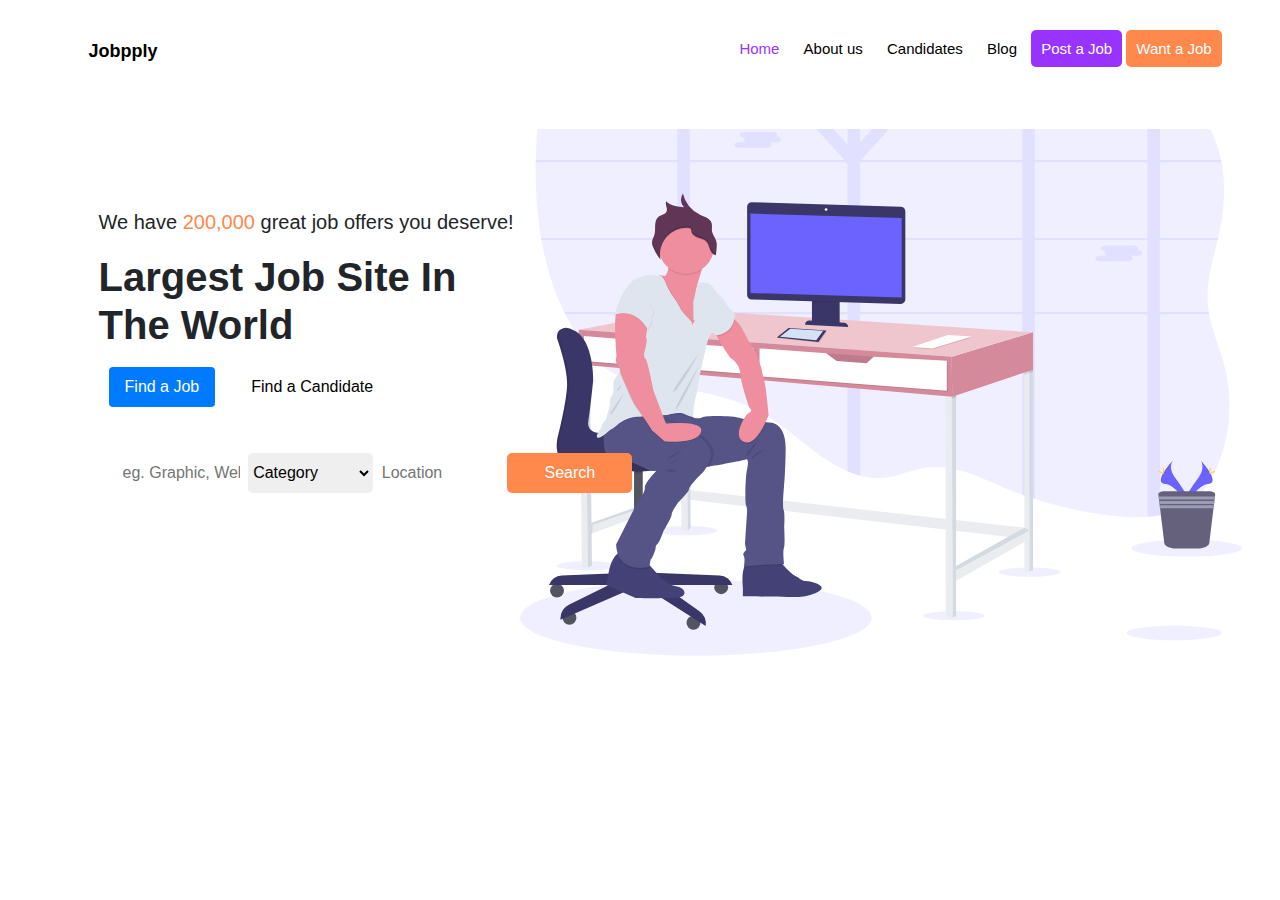
==== assignment 1/assignment1.html @ f97895aa "Initial commit" ====
<html>
    <head>
            <link rel="stylesheet" href="https://maxcdn.bootstrapcdn.com/bootstrap/4.0.0/css/bootstrap.min.css" integrity="sha384-Gn5384xqQ1aoWXA+058RXPxPg6fy4IWvTNh0E263XmFcJlSAwiGgFAW/dAiS6JXm" crossorigin="anonymous">
            <script src="https://code.jquery.com/jquery-3.2.1.slim.min.js" integrity="sha384-KJ3o2DKtIkvYIK3UENzmM7KCkRr/rE9/Qpg6aAZGJwFDMVNA/GpGFF93hXpG5KkN" crossorigin="anonymous"></script>
            <script src="https://cdnjs.cloudflare.com/ajax/libs/popper.js/1.12.9/umd/popper.min.js" integrity="sha384-ApNbgh9B+Y1QKtv3Rn7W3mgPxhU9K/ScQsAP7hUibX39j7fakFPskvXusvfa0b4Q" crossorigin="anonymous"></script>
            <script src="https://maxcdn.bootstrapcdn.com/bootstrap/4.0.0/js/bootstrap.min.js" integrity="sha384-JZR6Spejh4U02d8jOt6vLEHfe/JQGiRRSQQxSfFWpi1MquVdAyjUar5+76PVCmYl" crossorigin="anonymous"></script>
        <style>
            nav
            {
                
                width: 100%;
                height: 11%;
                background: white;
                padding: 0px;
                float: right;
                border-radius: 10px;
            }
            .navdiv
            {
                font-size: 15px;
                display: inline;               
            }
            li
            {
                display: inline;
                text-decoration: none;
                padding: 10px;
                color: white;
                border-radius: 5px;            
                background: white;
            }
            a
            {
                color: black;
                text-decoration: none;
            }
            a:hover
            {
                text-decoration: none;
            }
            .topnavright
            {
                float: right;
                padding-right: 20px; 
            }
            .default
            {
                background: black;
                color: white;
            }
            .defbox1
            {
                background: #9933ff;
                display: inline;
            }
            .defbox2
            {
                background: #ff884d;
                display: inline;
            }
        </style>
    </head>
    <body style="padding: 3%;">
        <div class="navdiv">
            <section>
                <nav>
                    <ul type="none">
                            <li><a href="#"><b><span style="font-size: large">Jobpply</span></b></a></li>
                          <div class="topnavright">
                            <li><a class = "" href="#home"><span style="color: #9933ff">Home</span></a></li>
                            <li><a href="#about">About us</a></li>
                            <li><a href="#candidates">Candidates</a></li>
                            <li><a href="#blog">Blog</a></li>
                            <li class="defbox1"><a href="#post"><span style="color:white">Post a Job</span></a></li>
                            <li class="defbox2"><a href="#want"><span style="color:white">Want a Job</span></a></li>
                            </div>
                        </div>
                    </ul>
                </nav>
            </section>    
        </div>
        <img style="vspace:20%">
        <div style=" padding: 5%; background-image: url('undraw_work_time_lhoj.svg'); background-repeat: no-repeat; background-position: right; background-size: 60% 100%">
            <p style="padding-top: 10%; font-size: 20px;">We have <span style="color:#ff884d">200,000</span> great job offers you deserve!</span></p>
            <h1><b>Largest Job Site In <br>The World</b></h1>
            <ul class="nav nav-pills mb-3" id="pills-tab" role="tablist">
                    <li class="nav-item">
                      <a class="nav-link active" id="pills-home-tab" data-toggle="pill" href="#pills-home"  aria-controls="pills-home" aria-selected="true">Find a Job</a>
                    </li>
                    <li class="nav-item">
                      <a class="nav-link" id="pills-profile-tab" data-toggle="pill" href="#pills-profile"  aria-controls="pills-profile" aria-selected="false">Find a Candidate</a>
                    </li>
                  </ul>
                  <div class="tab-content" id="pills-tabContent" style="padding: 20px; padding-bottom: 10%;">
                    <div class="tab-pane fade show active" id="pills-home" role="tabpanel" aria-labelledby="pills-home-tab">
                        <input type="text" style="border-radius: 5px; width: 12%; height: 40px; outline: none; border-color: transparent;" placeholder="eg. Graphic, Webdev">
                        <select name="" id="" style="border-radius: 5px; height: 40px; width:12%; outline: none; border-color: transparent;">
                            <option value="">Category</option>
                            <option value="">Full Time</option>
                            <option value="">Part Time</option>
                            <option value="">Freelance</option>
                            <option value="">Internship</option>
                            <option value="">Temporary</option>
                            </select>
                        <input type="text" style="border-radius: 5px; width: 12%; height: 40px; outline: none; border-color: transparent;" placeholder="Location">
                        <input value="Search" type="submit" style="color:white; background: #ff884d; border-radius: 5px; width: 12%; height: 40px; outline: none; border-color: transparent;">
                    </div>
                    <div class="tab-pane fade" id="pills-profile" role="tabpanel" aria-labelledby="pills-profile-tab">
                            <input type="text" style="border-radius: 5px; width: 12%; height: 40px; outline: none; border-color: transparent;" placeholder="eg. John Doe">
                            <select name="" id="" style="border-radius: 5px; height: 40px; width:12%; outline: none; border-color: transparent;">
                                <option value="">Category</option>
                                <option value="">Full Time</option>
                                <option value="">Part Time</option>
                                <option value="">Freelance</option>
                                <option value="">Internship</option>
                                <option value="">Temporary</option>
                                </select>
                            <input type="text" style="border-radius: 5px; width: 12%; height: 40px; outline: none; border-color: transparent;" placeholder="Location">
                            <input value="Search" type="submit" style="color:white; background: #ff884d; border-radius: 5px; width: 12%; height: 40px; outline: none; border-color: transparent;"> 
                    </div>
                  </div>
        </div>
    </body>
</html>
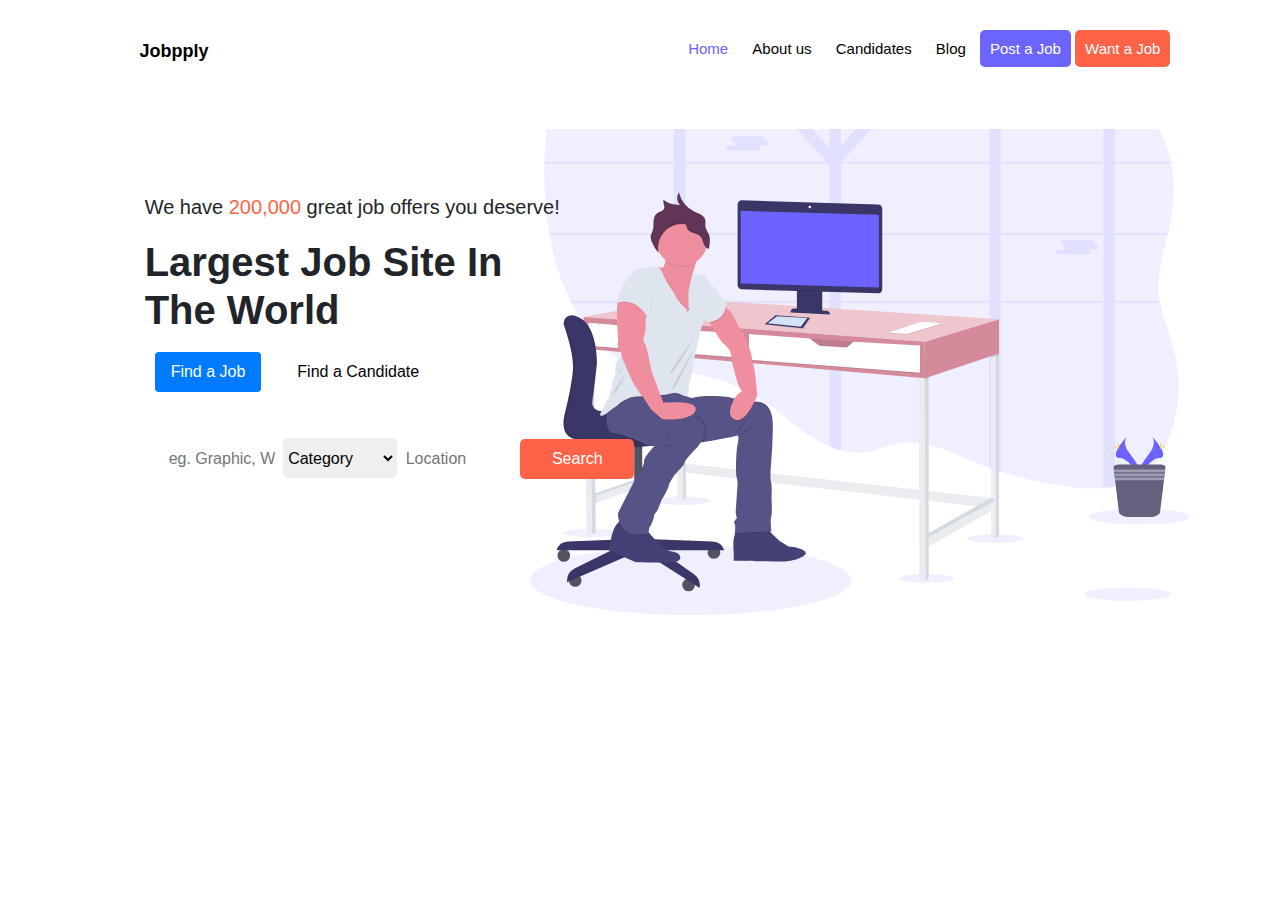
==== commit 59ac473a: "Push assignment2.html, use accurate colors and other changes." ====
--- a/assignment 1/assignment1.html
+++ b/assignment 1/assignment1.html
@@ -50,45 +50,50 @@
             }
             .defbox1
             {
-                background: #9933ff;
+                background: #6B64FF;
                 display: inline;
             }
             .defbox2
             {
-                background: #ff884d;
+                background: #FE6348;
                 display: inline;
+            }
+            .nav-link:active:focus
+            {
+                color:black;
+                background-color:#6B64FF;
             }
         </style>
     </head>
-    <body style="padding: 3%;">
+    <body style="padding: 3%; padding-right: 7%; padding-left: 7%;">
         <div class="navdiv">
             <section>
                 <nav>
                     <ul type="none">
                             <li><a href="#"><b><span style="font-size: large">Jobpply</span></b></a></li>
                           <div class="topnavright">
-                            <li><a class = "" href="#home"><span style="color: #9933ff">Home</span></a></li>
+                            <li><a class = "" href="assignment1.html"><span style="color: #6B64FF">Home</span></a></li>
                             <li><a href="#about">About us</a></li>
                             <li><a href="#candidates">Candidates</a></li>
                             <li><a href="#blog">Blog</a></li>
-                            <li class="defbox1"><a href="#post"><span style="color:white">Post a Job</span></a></li>
-                            <li class="defbox2"><a href="#want"><span style="color:white">Want a Job</span></a></li>
+                            <li class="defbox1"><a href="assignment2.html"><span style="color:white;">Post a Job</span></a></li>
+                            <li class="defbox2"><a href="#want"><span style="color:white;">Want a Job</span></a></li>
                             </div>
                         </div>
                     </ul>
                 </nav>
             </section>    
         </div>
-        <img style="vspace:20%">
+        <img style="vspace:30%">
         <div style=" padding: 5%; background-image: url('undraw_work_time_lhoj.svg'); background-repeat: no-repeat; background-position: right; background-size: 60% 100%">
-            <p style="padding-top: 10%; font-size: 20px;">We have <span style="color:#ff884d">200,000</span> great job offers you deserve!</span></p>
+            <p style="padding-top: 10%; font-size: 20px;">We have <span style="color:#FE6348">200,000</span> great job offers you deserve!</span></p>
             <h1><b>Largest Job Site In <br>The World</b></h1>
             <ul class="nav nav-pills mb-3" id="pills-tab" role="tablist">
                     <li class="nav-item">
-                      <a class="nav-link active" id="pills-home-tab" data-toggle="pill" href="#pills-home"  aria-controls="pills-home" aria-selected="true">Find a Job</a>
+                      <a class="nav-link active" data-toggle="pill" href="#pills-home"  aria-controls="pills-home" aria-selected="true">Find a Job</a>
                     </li>
                     <li class="nav-item">
-                      <a class="nav-link" id="pills-profile-tab" data-toggle="pill" href="#pills-profile"  aria-controls="pills-profile" aria-selected="false">Find a Candidate</a>
+                      <a class="nav-link" data-toggle="pill" href="#pills-profile"  aria-controls="pills-profile" aria-selected="false">Find a Candidate</a>
                     </li>
                   </ul>
                   <div class="tab-content" id="pills-tabContent" style="padding: 20px; padding-bottom: 10%;">
@@ -103,7 +108,7 @@
                             <option value="">Temporary</option>
                             </select>
                         <input type="text" style="border-radius: 5px; width: 12%; height: 40px; outline: none; border-color: transparent;" placeholder="Location">
-                        <input value="Search" type="submit" style="color:white; background: #ff884d; border-radius: 5px; width: 12%; height: 40px; outline: none; border-color: transparent;">
+                        <input value="Search" type="submit" style="color:white; background: #FE6348; border-radius: 5px; width: 12%; height: 40px; outline: none; border-color: transparent;">
                     </div>
                     <div class="tab-pane fade" id="pills-profile" role="tabpanel" aria-labelledby="pills-profile-tab">
                             <input type="text" style="border-radius: 5px; width: 12%; height: 40px; outline: none; border-color: transparent;" placeholder="eg. John Doe">
@@ -116,7 +121,7 @@
                                 <option value="">Temporary</option>
                                 </select>
                             <input type="text" style="border-radius: 5px; width: 12%; height: 40px; outline: none; border-color: transparent;" placeholder="Location">
-                            <input value="Search" type="submit" style="color:white; background: #ff884d; border-radius: 5px; width: 12%; height: 40px; outline: none; border-color: transparent;"> 
+                            <input value="Search" type="submit" style="color:white; background: #FE6348; border-radius: 5px; width: 12%; height: 40px; outline: none; border-color: transparent;"> 
                     </div>
                   </div>
         </div>
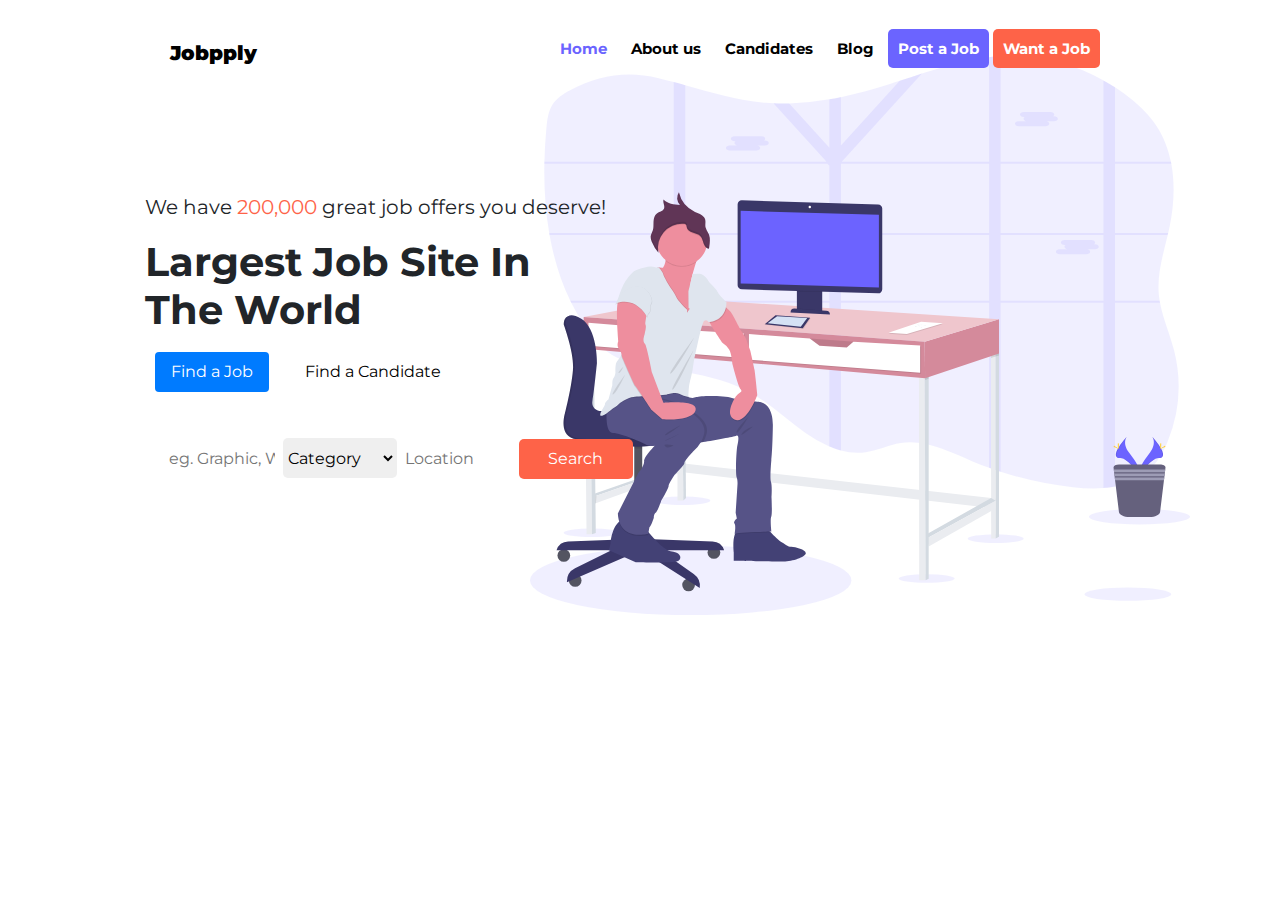
==== commit 53cf2405: "Push assignment3.html." ====
--- a/assignment 1/assignment1.html
+++ b/assignment 1/assignment1.html
@@ -4,21 +4,27 @@
             <script src="https://code.jquery.com/jquery-3.2.1.slim.min.js" integrity="sha384-KJ3o2DKtIkvYIK3UENzmM7KCkRr/rE9/Qpg6aAZGJwFDMVNA/GpGFF93hXpG5KkN" crossorigin="anonymous"></script>
             <script src="https://cdnjs.cloudflare.com/ajax/libs/popper.js/1.12.9/umd/popper.min.js" integrity="sha384-ApNbgh9B+Y1QKtv3Rn7W3mgPxhU9K/ScQsAP7hUibX39j7fakFPskvXusvfa0b4Q" crossorigin="anonymous"></script>
             <script src="https://maxcdn.bootstrapcdn.com/bootstrap/4.0.0/js/bootstrap.min.js" integrity="sha384-JZR6Spejh4U02d8jOt6vLEHfe/JQGiRRSQQxSfFWpi1MquVdAyjUar5+76PVCmYl" crossorigin="anonymous"></script>
+            <link href="https://fonts.googleapis.com/css?family=Montserrat&display=swap" rel="stylesheet">
         <style>
+            body
+            {
+              font-family: 'Montserrat', sans-serif;
+            }
             nav
             {
-                
                 width: 100%;
                 height: 11%;
-                background: white;
-                padding: 0px;
+                background: transparent;
                 float: right;
                 border-radius: 10px;
+                padding-right: 70px;
+                padding-left: 30px;
             }
             .navdiv
             {
                 font-size: 15px;
                 display: inline;               
+                font-weight: 700;       
             }
             li
             {
@@ -27,7 +33,7 @@
                 padding: 10px;
                 color: white;
                 border-radius: 5px;            
-                background: white;
+                background: transparent;
             }
             a
             {
@@ -70,14 +76,14 @@
             <section>
                 <nav>
                     <ul type="none">
-                            <li><a href="#"><b><span style="font-size: large">Jobpply</span></b></a></li>
+                            <li><a href="#"><b><span style="font-weight: bolder; font-size: 20px;">Jobpply</span></b></a></li>
                           <div class="topnavright">
                             <li><a class = "" href="assignment1.html"><span style="color: #6B64FF">Home</span></a></li>
                             <li><a href="#about">About us</a></li>
                             <li><a href="#candidates">Candidates</a></li>
                             <li><a href="#blog">Blog</a></li>
                             <li class="defbox1"><a href="assignment2.html"><span style="color:white;">Post a Job</span></a></li>
-                            <li class="defbox2"><a href="#want"><span style="color:white;">Want a Job</span></a></li>
+                            <li class="defbox2"><a href="assignment3.html"><span style="color:white;">Want a Job</span></a></li>
                             </div>
                         </div>
                     </ul>
@@ -85,19 +91,19 @@
             </section>    
         </div>
         <img style="vspace:30%">
-        <div style=" padding: 5%; background-image: url('undraw_work_time_lhoj.svg'); background-repeat: no-repeat; background-position: right; background-size: 60% 100%">
+        <div style=" padding: 5%; background-image: url('images/undraw_work_time_lhoj.svg'); background-repeat: no-repeat; background-position: right; background-size: 60% 100%">
             <p style="padding-top: 10%; font-size: 20px;">We have <span style="color:#FE6348">200,000</span> great job offers you deserve!</span></p>
             <h1><b>Largest Job Site In <br>The World</b></h1>
             <ul class="nav nav-pills mb-3" id="pills-tab" role="tablist">
                     <li class="nav-item">
-                      <a class="nav-link active" data-toggle="pill" href="#pills-home"  aria-controls="pills-home" aria-selected="true">Find a Job</a>
+                      <a class="nav-link active" data-toggle="pill" href="#pills-home">Find a Job</a>
                     </li>
                     <li class="nav-item">
-                      <a class="nav-link" data-toggle="pill" href="#pills-profile"  aria-controls="pills-profile" aria-selected="false">Find a Candidate</a>
+                      <a class="nav-link" data-toggle="pill" href="#pills-profile">Find a Candidate</a>
                     </li>
                   </ul>
                   <div class="tab-content" id="pills-tabContent" style="padding: 20px; padding-bottom: 10%;">
-                    <div class="tab-pane fade show active" id="pills-home" role="tabpanel" aria-labelledby="pills-home-tab">
+                    <div class="tab-pane fade show active" id="pills-home">
                         <input type="text" style="border-radius: 5px; width: 12%; height: 40px; outline: none; border-color: transparent;" placeholder="eg. Graphic, Webdev">
                         <select name="" id="" style="border-radius: 5px; height: 40px; width:12%; outline: none; border-color: transparent;">
                             <option value="">Category</option>
@@ -110,7 +116,7 @@
                         <input type="text" style="border-radius: 5px; width: 12%; height: 40px; outline: none; border-color: transparent;" placeholder="Location">
                         <input value="Search" type="submit" style="color:white; background: #FE6348; border-radius: 5px; width: 12%; height: 40px; outline: none; border-color: transparent;">
                     </div>
-                    <div class="tab-pane fade" id="pills-profile" role="tabpanel" aria-labelledby="pills-profile-tab">
+                    <div class="tab-pane fade" id="pills-profile">
                             <input type="text" style="border-radius: 5px; width: 12%; height: 40px; outline: none; border-color: transparent;" placeholder="eg. John Doe">
                             <select name="" id="" style="border-radius: 5px; height: 40px; width:12%; outline: none; border-color: transparent;">
                                 <option value="">Category</option>
